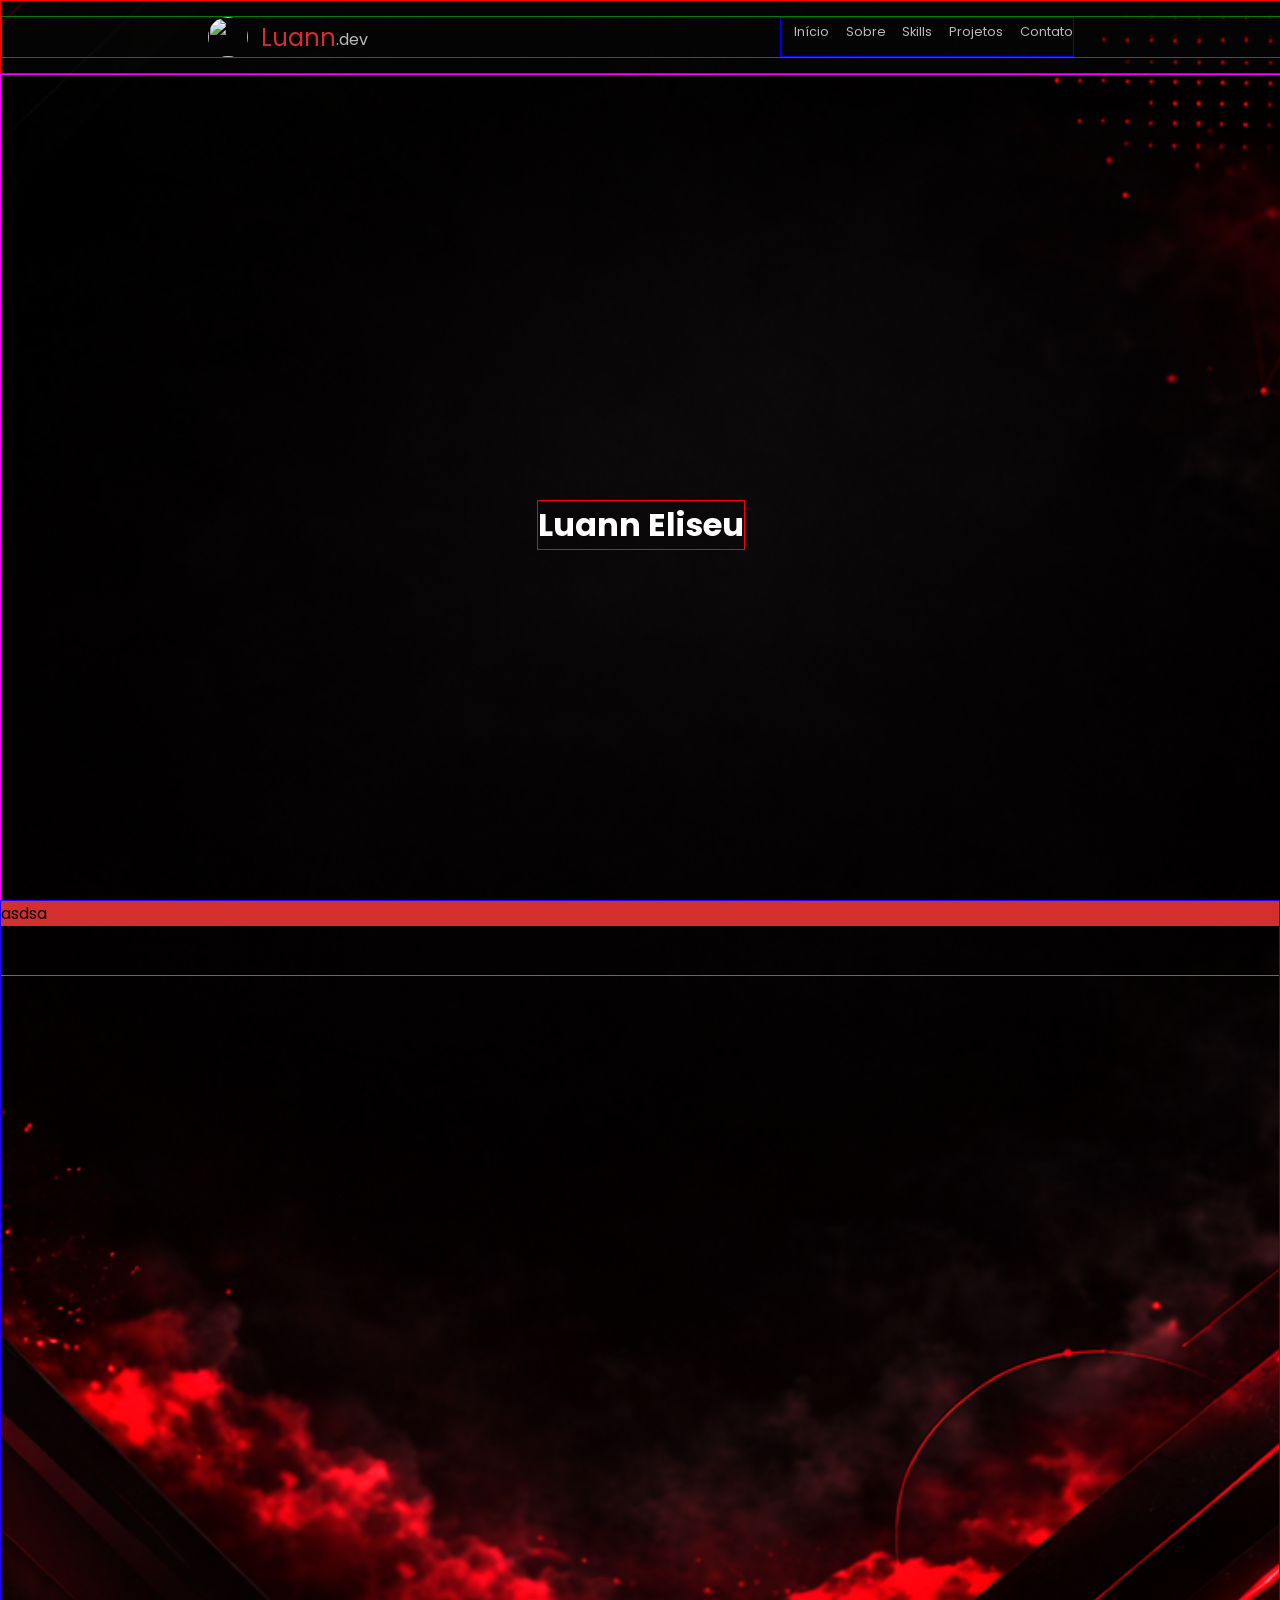
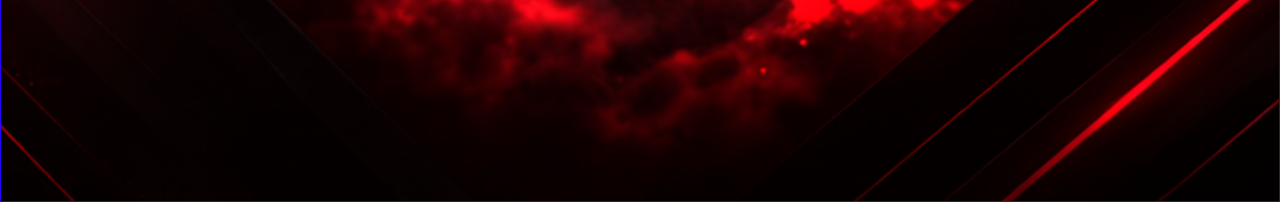
==== src/view/index.html @ 2c8ef495 "atualizando, cointainer apresentacao" ====
<!doctype html>
<html lang="pt-br">
  <head>
    <meta charset="UTF-8" />
    <meta name="viewport" content="width=device-width, initial-scale=1.0" />
    <title>Portifólio</title>
    <link rel="stylesheet" href="/src/css/index.css" />
  </head>
  <body>
    <div id="absoluto-inicio">
      <nav id="headerbar">
        <div id="bartop-mid">
          <a id="nome">
            <span id="equilibrarnome">
              <img id="iconfoto" src="/src/images/rosto40x40.jpg" />
              <span id="nomeluann">Luann</span>
              <span id="nomedev">.dev</span>
          </a>
          <nav id="navitens">
            <span>Início</span>
            <span>Sobre</span>
            <span>Skills</span>
            <span>Projetos</span>
            <span>Contato</span>
          </nav>
        </div>
      </nav>
      <div id="cointainer-apresentacao">
        <div id="bannermid"></div>
        <h1 id="nomeapresentacao">Luann Eliseu</h1>
      </div>
    </div>
    <div id="absoluto-sobremim">
      <div id="cointainer-sobre"><div>asdsa</div></div>
    </div>

    <script src="/src/scripts/script.js"></script>
  </body>
</html>
---- src/css/index.css ----
@import url("https://fonts.googleapis.com/css2?family=Poppins:ital,wght@0,100;0,200;0,300;0,400;0,500;0,600;0,700;0,800;0,900;1,100;1,200;1,300;1,400;1,500;1,600;1,700;1,800;1,900&family=Rubik:ital,wght@0,300..900;1,300..900&family=SN+Pro:ital,wght@0,200..900;1,200..900&display=swap");

/* BODY */

body {
  overflow: scroll;
  display: flex;
  font-family: Poppins;
  margin: 0;
  padding: 0;
  background-color: rgb(22, 22, 22);
  flex-direction: column;
  /* background: linear-gradient(90deg, #ebe00794 0%, #eb90079a 100%); */
  background-image: url("/src/images/fundo-parede16x.png");
  background-position: center;
  background-size: cover;
  background-repeat: no-repeat;
}

/* HEADER

Parte de cima do site, onde é responsável por toda topbar

*/

#absoluto-inicio {
  height: 100vh;
}

#headerbar {
  display: flex;
  border: 1px solid red;
  background-color: rgba(17, 17, 17, 0.253);
  width: 100%;
  color: #b9b9b9;
  position: sticky;
  height: 8vh;
  top: 0;
  z-index: 1000;
  /* height: 8vh; */
  /* justify-content: center; */
  /* justify-items: center; */
}

#bartop-mid {
  border: 1px solid green;
  width: 100%;
  align-self: center;
  display: flex;
  justify-content: space-around;
}

/* Nome */

#equilibrarnome {
  display: flex;
  align-content: center;
  text-justify: center;
  align-items: center;
}

#iconfoto {
  width: 40px;
  height: 40px;
  border-radius: 20px;
}

#iconmaior {
  width: 1vw;
  height: 1vh;
}

#iconmenor {
  padding-left: 2vh;
  width: 1vw;
  height: 1vh;
}

#nome {
  display: flex;
}

#nomeluann {
  padding-left: 1vw;
  color: #d32f2f;
  font-size: 150%;
}

#nomedev {
  padding-top: 0.4vw;
  padding-left: -10%;
  color: #b9b9b9;
}

/* OPCOES TOP BAR */

#navitens {
  border: 1px solid blue;
  align-items: center;
}

#navitens span {
  font-size: 80%;
  padding-left: 1vw;
}

/* COINTAINER APRESENTACAO */

#cointainer-apresentacao {
  border: 1px solid magenta;
  width: 100%;
  height: 100%;
  display: flex;
  align-items: center;
  justify-content: center;
}

#nomeapresentacao {
  border: 1px solid red;
  color: white;
  align-self: center;
  text-align: center;
}

/* A PARTIR DA PARTE DO SOBREMIM */

#absoluto-sobremim {
  border: 1px solid rgb(38, 0, 255);
  height: 100vh;
}

#absoluto-sobremim div {
  width: 100%;
  background-color: #d32f2f;
}
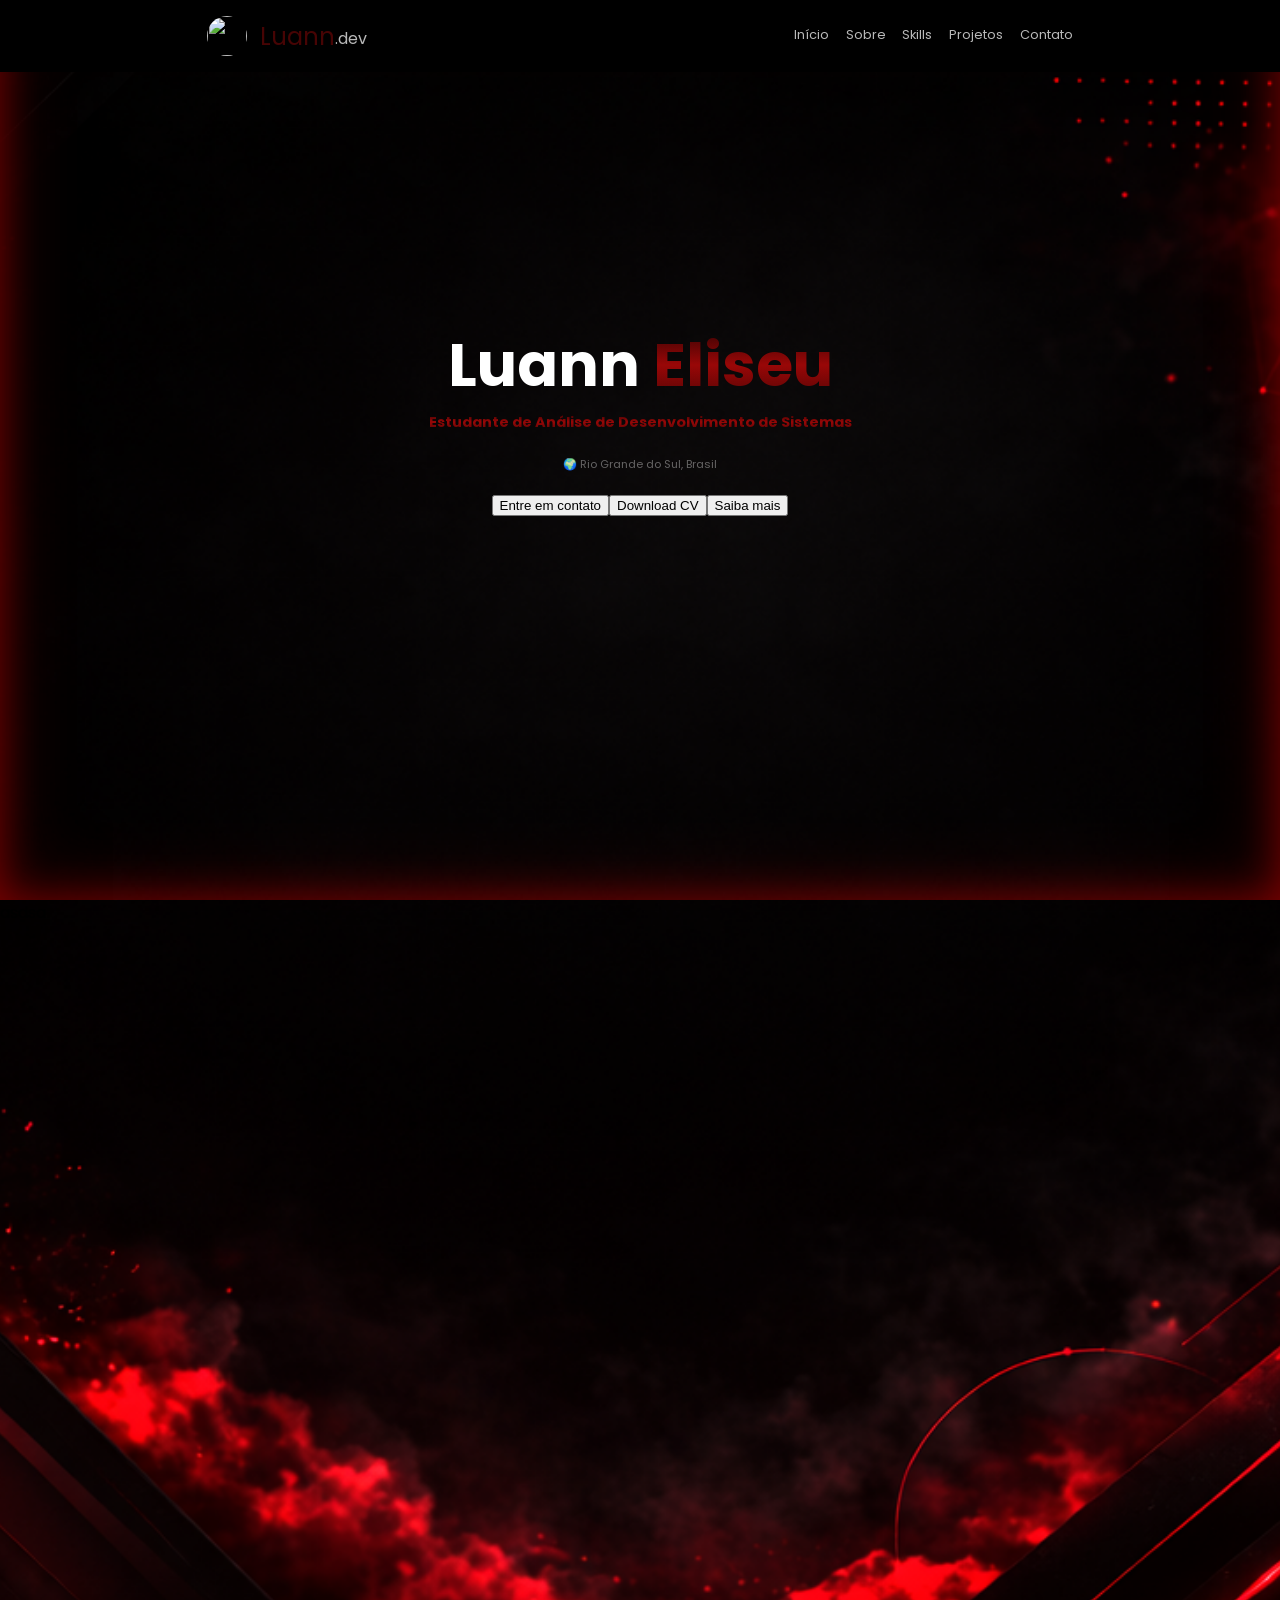
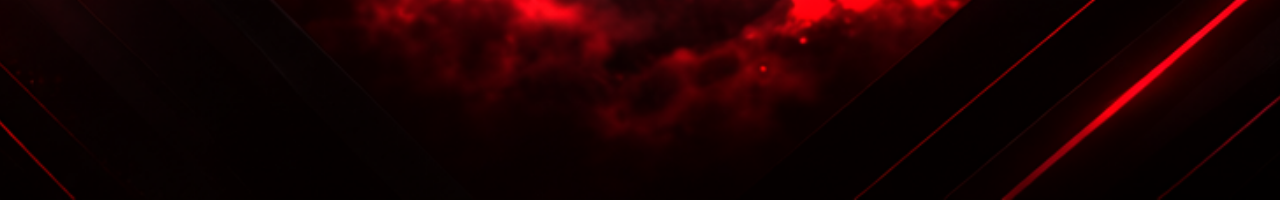
==== commit f2bf2fca: "Atualizando" ====
--- a/src/view/index.html
+++ b/src/view/index.html
@@ -5,8 +5,12 @@
     <meta name="viewport" content="width=device-width, initial-scale=1.0" />
     <title>Portifólio</title>
     <link rel="stylesheet" href="/src/css/index.css" />
+    <link rel="stylesheet" href="/teste.css">
   </head>
   <body>
+    <div class="bg">
+  <div class="glow"></div>
+</div>
     <div id="absoluto-inicio">
       <nav id="headerbar">
         <div id="bartop-mid">
@@ -26,8 +30,22 @@
         </div>
       </nav>
       <div id="cointainer-apresentacao">
-        <div id="bannermid"></div>
-        <h1 id="nomeapresentacao">Luann Eliseu</h1>
+        <div id="bannermid">
+        <div id="divnomeapresentacao"><h1 id="nomeapresentacao">Luann <span id="gradienttext">Eliseu</span></h1></div>
+        <div id="divcargo"><h2 id="cargo"><span id="gradienttext">Estudante de Análise de Desenvolvimento de Sistemas</span></h2></div>
+        <div id="divlocalizacao"><h3 id="localizacao">🌍 <span>Rio Grande do Sul, Brasil</span></h3></div>
+        <div id="divbotoes">
+          <button id="botaocontato">Entre em contato</button>
+          <button id="botaocv">Download CV</button>
+          <button id="botaosaiba">Saiba mais</button>
+        </div>
+        <div id="divsocial">
+          <button id="github" onclick=""></button>
+          <button id="linkedin"> </button>
+          <button id="ig"></button>
+          <button id="email"></button>
+        </div>
+        </div>
       </div>
     </div>
     <div id="absoluto-sobremim">
--- a/src/css/index.css
+++ b/src/css/index.css
@@ -10,7 +10,7 @@
   padding: 0;
   background-color: rgb(22, 22, 22);
   flex-direction: column;
-  /* background: linear-gradient(90deg, #ebe00794 0%, #eb90079a 100%); */
+  /* CODIGOS PARA BACKGROUND */
   background-image: url("/src/images/fundo-parede16x.png");
   background-position: center;
   background-size: cover;
@@ -29,21 +29,20 @@
 
 #headerbar {
   display: flex;
-  border: 1px solid red;
-  background-color: rgba(17, 17, 17, 0.253);
+  background-color: rgb(0, 0, 0);
   width: 100%;
   color: #b9b9b9;
-  position: sticky;
+  position: fixed;
   height: 8vh;
   top: 0;
   z-index: 1000;
+  gap: 300px;
   /* height: 8vh; */
   /* justify-content: center; */
   /* justify-items: center; */
 }
 
 #bartop-mid {
-  border: 1px solid green;
   width: 100%;
   align-self: center;
   display: flex;
@@ -82,7 +81,7 @@
 
 #nomeluann {
   padding-left: 1vw;
-  color: #d32f2f;
+  color: rgb(71, 4, 4);
   font-size: 150%;
 }
 
@@ -95,8 +94,8 @@
 /* OPCOES TOP BAR */
 
 #navitens {
-  border: 1px solid blue;
   align-items: center;
+  padding-top: 0.4%;
 }
 
 #navitens span {
@@ -107,7 +106,6 @@
 /* COINTAINER APRESENTACAO */
 
 #cointainer-apresentacao {
-  border: 1px solid magenta;
   width: 100%;
   height: 100%;
   display: flex;
@@ -115,21 +113,213 @@
   justify-content: center;
 }
 
+#bannermid {
+  display: flex;
+  flex-direction: column;
+}
+
+#divnomeapresentacao {
+  display: flex;
+  align-self: center;
+  height: 60px;
+}
+
 #nomeapresentacao {
-  border: 1px solid red;
+  font-size: 60px;
   color: white;
   align-self: center;
   text-align: center;
+  text-shadow: 1px 1px 5px rgba(112, 3, 3, 0);
+}
+
+#gradienttext {
+  background-image: linear-gradient(
+    to bottom,
+    rgb(43, 2, 2),
+    rgb(153, 7, 7),
+    rgb(71, 4, 4)
+  );
+  background-clip: text;
+  -webkit-background-clip: text;
+  /* Adicionado: */
+  -webkit-text-fill-color: transparent;
+}
+
+#divcargo {
+  display: flex;
+  align-content: flex-end;
+  text-justify: auto;
+  align-items: flex-end;
+  height: 50px;
+}
+
+#cargo {
+  color: white;
+  font-size: 90%;
+  width: 100%;
+  text-align: center;
+  text-shadow: 1px 1px 5px rgba(112, 3, 3, 0);
+}
+
+#divlocalizacao {
+  display: flex;
+  height: 50px;
+}
+
+#localizacao {
+  font-size: 70%;
+  font-weight: normal;
+  color: rgb(255, 255, 255);
+  width: 100%;
+  text-align: center;
+}
+
+#localizacao span {
+  color: rgba(255, 255, 255, 0.363);
+}
+
+#divbotoes {
+  display: flex;
+  justify-content: center;
+}
+
+#divsocial {
+  display: flex;
+  justify-content: center;
+}
+
+#github {
+  background-image: url("/src/images/github.png");
+  background-color: rgba(3, 3, 3, 0);
+  border: none;
+  color: rgba(0, 0, 0, 0);
+  background-size: cover;
+  width: 50px;
+  height: 50px;
+}
+
+#linkedin {
+  background-image: url("/src/images/linkedin.png");
+  background-color: rgba(3, 3, 3, 0);
+  border: none;
+  color: rgba(0, 0, 0, 0);
+  background-size: cover;
+  width: 50px;
+  height: 50px;
+}
+
+#ig {
+  background-image: url("/src/images/instagram.png");
+  background-color: rgba(3, 3, 3, 0);
+  border: none;
+  color: rgba(0, 0, 0, 0);
+  background-size: cover;
+  width: 50px;
+  height: 50px;
+}
+
+#email {
+  background-image: url("/src/images/email1.png");
+  background-color: rgba(3, 3, 3, 0);
+  border: none;
+  color: rgba(0, 0, 0, 0);
+  background-size: cover;
+  width: 46px;
+  height: 46px;
 }
 
 /* A PARTIR DA PARTE DO SOBREMIM */
 
 #absoluto-sobremim {
-  border: 1px solid rgb(38, 0, 255);
   height: 100vh;
 }
 
 #absoluto-sobremim div {
   width: 100%;
-  background-color: #d32f2f;
-}
+  background-color: #d32f2f00;
+}
+
+/* DEBUGS BORDERS PARA MODELAR SITE
+          ORDEM DE CRIACAO          */
+
+:root {
+  --valor-debug: 0px;
+}
+
+#headerbar {
+  border: var(--valor-debug) solid red;
+}
+
+#bartop-mid {
+  border: var(--valor-debug) solid green;
+}
+
+#navitens {
+  border: var(--valor-debug) solid blue;
+}
+
+#cointainer-apresentacao {
+  border: var(--valor-debug) solid rgb(82, 2, 2);
+}
+
+#bannermid {
+  border: var(--valor-debug) solid green;
+}
+
+#divnomeapresentacao {
+  border: var(--valor-debug) solid yellow;
+}
+
+#nomeapresentacao {
+  border: var(--valor-debug) solid red;
+}
+
+#divcargo {
+  border: var(--valor-debug) solid rgb(0, 255, 34);
+}
+
+#cargo {
+  border: var(--valor-debug) solid rgb(55, 0, 255);
+}
+
+#divlocalizacao {
+  border: var(--valor-debug) solid rgb(55, 0, 255);
+}
+
+#localizacao {
+  border: var(--valor-debug) solid rgb(0, 255, 34);
+}
+
+#absoluto-sobremim {
+  border: var(--valor-debug) solid rgb(38, 0, 255);
+}
+
+#divbotoes {
+  border: var(--valor-debug) solid darkgreen;
+}
+
+#divsocial {
+  border: var(--valor-debug) solid maroon;
+}
+
+.glow {
+  position: absolute;
+  inset: 0;
+  box-shadow:
+    inset 0 0 40px rgba(255, 0, 0, 0.4),
+    inset 0 0 80px rgba(255, 0, 0, 0.2);
+  animation: pulse 4s ease-in-out infinite;
+  pointer-events: none;
+}
+
+@keyframes pulse {
+  0% {
+    opacity: 0.7;
+  }
+  50% {
+    opacity: 1;
+  }
+  100% {
+    opacity: 0.7;
+  }
+}
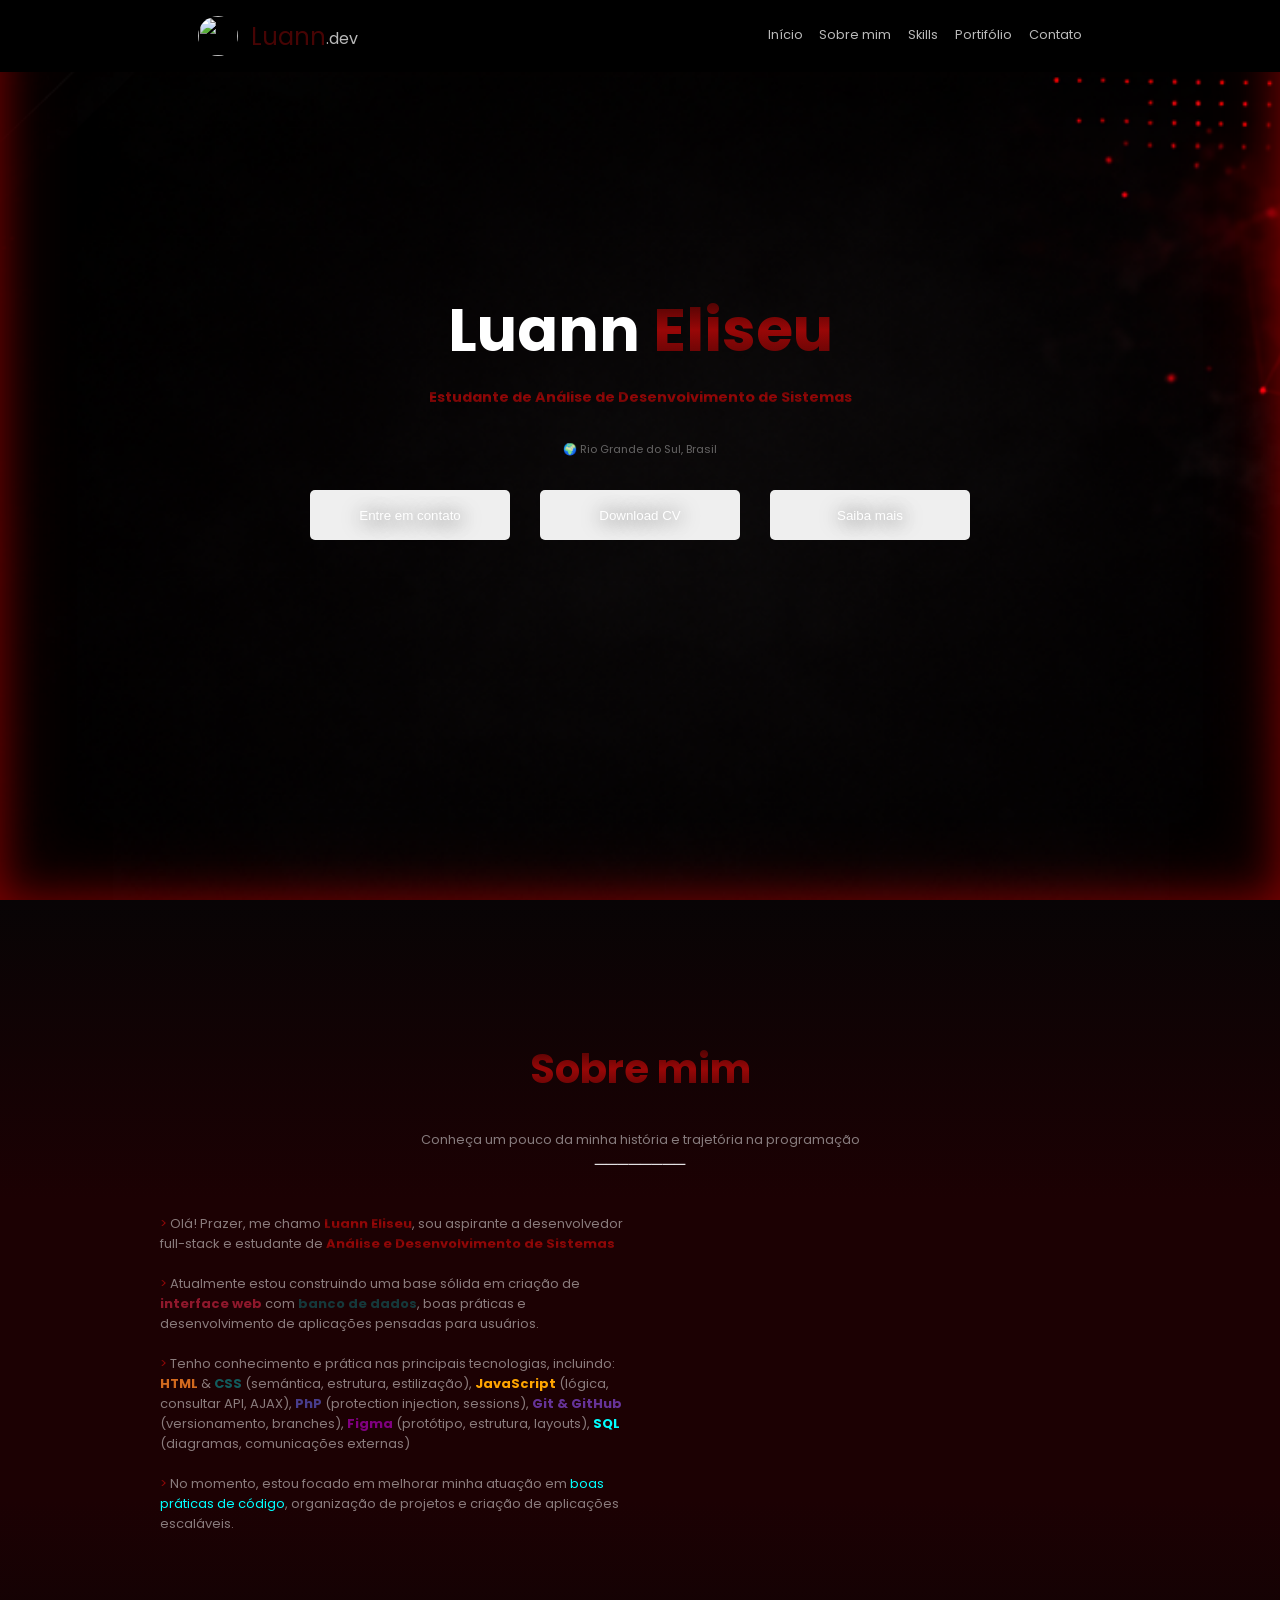
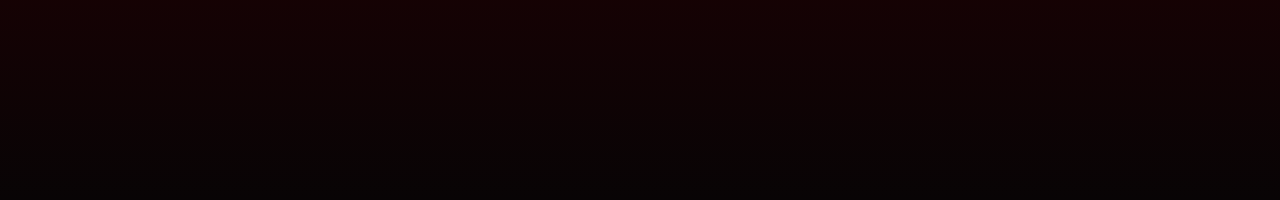
==== commit 7dabe19b: "Enviando os arquivos de ontem" ====
--- a/src/view/index.html
+++ b/src/view/index.html
@@ -8,10 +8,10 @@
     <link rel="stylesheet" href="/teste.css">
   </head>
   <body>
-    <div class="bg">
+    <div id="absoluto-inicio">
+          <div class="bg">
   <div class="glow"></div>
-</div>
-    <div id="absoluto-inicio">
+</div> 
       <nav id="headerbar">
         <div id="bartop-mid">
           <a id="nome">
@@ -22,9 +22,9 @@
           </a>
           <nav id="navitens">
             <span>Início</span>
-            <span>Sobre</span>
+            <span>Sobre mim</span>
             <span>Skills</span>
-            <span>Projetos</span>
+            <span>Portifólio</span>
             <span>Contato</span>
           </nav>
         </div>
@@ -49,7 +49,40 @@
       </div>
     </div>
     <div id="absoluto-sobremim">
-      <div id="cointainer-sobre"><div>asdsa</div></div>
+      <div id="cointainer-sobre">
+        <div id="titulo-sobre">
+          <div id="titulo-principal"><h1 id="gradienttext">Sobre mim</h1></div>
+          <div id="sub-titulo"><span>Conheça um pouco da minha história e trajetória na programação</span></div>
+          <div id="bar-titulo">────────</div>
+        </div>
+        <div id="conteudo-sobre">
+          <div id="parte-esq-sobre">
+            <div id="sobre-text">
+              <br>
+              <p>
+                <span id="gradienttext">></span> Olá! Prazer, me chamo <span id="gradienttext" class="bold">Luann Eliseu</span>, sou aspirante a desenvolvedor full-stack e estudante de <span id="gradienttext" class="bold">Análise e Desenvolvimento de Sistemas</span>
+                <br><br> 
+                <span id="gradienttext">></span> Atualmente estou construindo uma base sólida em criação de <span class="bold" style="color: rgb(143, 24, 44);">interface web </span> com <span class="bold" style="color: rgba(0, 255, 255, 0.225);">banco de dados</span>, boas práticas e desenvolvimento de aplicações pensadas para usuários.
+                <br><br>
+                <span id="gradienttext">></span> Tenho conhecimento e prática nas principais tecnologias, incluindo: <span class="bold" style="color: chocolate;">HTML</span> & <span class="bold" style="color: rgba(0, 255, 255, 0.358);">CSS</span> (semántica, estrutura, estilização),
+                <span class="bold" style="color: orange;">JavaScript</span> (lógica, consultar API, AJAX), <span class="bold" style="color: darkslateblue;">PhP</span> (protection injection, sessions), <span class="bold" style="color: rebeccapurple;">Git & GitHub</span> (versionamento, branches), 
+                <span class="bold" style="color: purple;">Figma</span> (protótipo, estrutura, layouts), <span class="bold" style="color: cyan;">SQL</span> (diagramas, comunicações externas)
+                <br><br>
+                <span id="gradienttext">></span> No momento, estou focado em melhorar minha atuação em <span style="color: cyan;">boas práticas de código</span>, organização de projetos e criação de aplicações escaláveis.
+              </p>
+            </div>
+          </div>
+          <div id="parte-dir-sobre">
+            <div id="container-mid-sobre-right">
+              <div id="left-top-sobre"></div>
+              <div id="left-bottom-sobre"></div>
+              <div id="right-top-sobre"></div>
+              <div id="right-bottom-sobre"></div>
+            </div>
+          </div>
+        </div>
+        </div>
+      </div>
     </div>
 
     <script src="/src/scripts/script.js"></script>
--- a/src/css/index.css
+++ b/src/css/index.css
@@ -6,6 +6,7 @@
   overflow: scroll;
   display: flex;
   font-family: Poppins;
+  width: 100%;
   margin: 0;
   padding: 0;
   background-color: rgb(22, 22, 22);
@@ -15,6 +16,58 @@
   background-position: center;
   background-size: cover;
   background-repeat: no-repeat;
+  flex-direction: column;
+}
+
+/* .bg {
+  position: absolute;
+}
+
+.glow {
+  position: absolute;
+  inset: 0;
+  box-shadow:
+    inset 0 0 40px rgba(255, 0, 0, 0.4),
+    inset 0 0 80px rgba(255, 0, 0, 0.2);
+  animation: pulse 4s ease-in-out infinite;
+  pointer-events: none;
+  z-index: 1000;
+} */
+
+/* ANIMAÇÕES */
+
+@keyframes pulse {
+  0% {
+    opacity: 0.7;
+  }
+  50% {
+    opacity: 1;
+  }
+  100% {
+    opacity: 0.7;
+  }
+}
+
+@keyframes voltabotao {
+  0% {
+    box-shadow: 0px 0px 0px rgba(8, 8, 8, 0);
+  }
+  25% {
+    box-shadow: 0px 0px 30px rgba(255, 0, 0, 0.384);
+  }
+  50% {
+    box-shadow: 0px 0px 30px rgba(255, 0, 0, 0.384);
+  }
+  75% {
+    box-shadow: 0px 0px 30px rgba(255, 0, 0, 0.384);
+  }
+  100% {
+    box-shadow: 0px 0px 0px rgba(8, 8, 8, 0);
+  }
+}
+
+.bold {
+  font-weight: bold;
 }
 
 /* HEADER
@@ -24,7 +77,15 @@
 */
 
 #absoluto-inicio {
+  display: flex;
   height: 100vh;
+  width: 100%;
+  inset: 0;
+  box-shadow:
+    inset 0 0 40px rgba(255, 0, 0, 0.4),
+    inset 0 0 80px rgba(255, 0, 0, 0.2);
+  animation: pulse 4s ease-in-out infinite;
+  /* pointer-events: none; -- comando perigoso*/
 }
 
 #headerbar {
@@ -56,6 +117,15 @@
   align-content: center;
   text-justify: center;
   align-items: center;
+  transform: scale(1);
+  transition:
+    transform 0.6s ease-in-out,
+    text-shadow 0.6s ease-in-out;
+}
+
+#equilibrarnome:hover {
+  transform: scale(1.2);
+  text-shadow: 2px 2px 20px rgb(2, 2, 2);
 }
 
 #iconfoto {
@@ -116,6 +186,7 @@
 #bannermid {
   display: flex;
   flex-direction: column;
+  gap: 10px;
 }
 
 #divnomeapresentacao {
@@ -181,11 +252,84 @@
 #divbotoes {
   display: flex;
   justify-content: center;
+  gap: 30px;
+}
+
+#botaocontato {
+  width: 200px;
+  height: 50px;
+  border: none;
+  border-radius: 5px;
+  background: linear-gradient(to bottom, rgb(73, 0, 0));
+  color: white;
+  transition:
+    transform 0.6s ease-in-out,
+    box-shadow 0.6s ease-in-out,
+    text-shadow 0.6s ease-in-out;
+  box-shadow: 0px 0px 0px rgba(8, 8, 8, 0);
+  outline: none;
+  transform: scale(1);
+  text-shadow: 2px 2px 20px rgba(20, 20, 20, 0.87);
+}
+
+#botaocontato:hover {
+  transform: scale(1.05);
+  box-shadow: 0px 0px 30px rgba(255, 0, 0, 0.384);
+  text-shadow: 2px 2px 20px rgb(250, 246, 246);
+}
+
+#botaocv {
+  width: 200px;
+  height: 50px;
+  border: none;
+  border-radius: 5px;
+  background-image: linear-gradient(to bottom, rgb(73, 0, 0));
+  color: white;
+  text-shadow: 1px 1px 20px black;
+  transition:
+    transform 0.6s ease-in-out,
+    box-shadow 0.6s ease-in-out,
+    text-shadow 0.6s ease-in-out;
+}
+
+#botaocv:hover {
+  transform: scale(1.05);
+  box-shadow: 0px 0px 30px rgba(255, 0, 0, 0.384);
+  text-shadow: 2px 2px 20px rgb(250, 246, 246);
+}
+
+#botaosaiba {
+  width: 200px;
+  height: 50px;
+  border: none;
+  border-radius: 5px;
+  background-image: linear-gradient(to bottom, rgb(73, 0, 0));
+  color: white;
+  text-shadow: 1px 1px 20px black;
+  transition:
+    transform 0.6s ease-in-out,
+    box-shadow 0.6s ease-in-out,
+    text-shadow 0.6s ease-in-out;
+}
+
+#botaosaiba:hover {
+  transform: scale(1.05);
+  box-shadow: 0px 0px 30px rgba(255, 0, 0, 0.384);
+  text-shadow: 2px 2px 20px rgb(250, 246, 246);
 }
 
 #divsocial {
   display: flex;
   justify-content: center;
+  gap: 10px;
+}
+
+#divsocial button {
+  transition: transform 0.6s ease-in-out;
+}
+
+#divsocial button:hover {
+  transform: scale(1.2);
 }
 
 #github {
@@ -231,12 +375,61 @@
 /* A PARTIR DA PARTE DO SOBREMIM */
 
 #absoluto-sobremim {
+  width: 100%;
   height: 100vh;
-}
-
-#absoluto-sobremim div {
-  width: 100%;
   background-color: #d32f2f00;
+  background-image: linear-gradient(
+    rgb(8, 4, 5),
+    rgb(28, 1, 3),
+    /* rgb(50, 2, 8),
+    rgb(50, 2, 8),       rgb(28, 1, 3),
+    rgb(50, 2, 8), */
+    rgb(28, 1, 3),
+    rgb(8, 4, 5)
+  );
+  display: flex;
+  justify-content: center;
+  align-items: center;
+  align-content: center;
+}
+
+#cointainer-sobre {
+  width: 75%;
+  height: 75vh;
+  display: flex;
+  flex-direction: column;
+}
+
+#titulo-sobre {
+  text-align: center;
+  color: rgb(243, 243, 245);
+}
+
+#titulo-principal h1 {
+  font-size: 250%;
+}
+
+#sub-titulo span {
+  font-size: 80%;
+  opacity: 50%;
+}
+
+#conteudo-sobre {
+  display: flex;
+  height: 100vh;
+}
+
+#parte-esq-sobre {
+  width: 50%;
+}
+
+#sobre-text p {
+  color: rgba(255, 255, 255, 0.484);
+  font-size: small;
+}
+
+#parte-dir-sobre {
+  width: 50%;
 }
 
 /* DEBUGS BORDERS PARA MODELAR SITE
@@ -246,6 +439,10 @@
   --valor-debug: 0px;
 }
 
+.glow {
+  border: var(--valor-debug) solid pink;
+}
+
 #headerbar {
   border: var(--valor-debug) solid red;
 }
@@ -302,24 +499,50 @@
   border: var(--valor-debug) solid maroon;
 }
 
-.glow {
-  position: absolute;
-  inset: 0;
-  box-shadow:
-    inset 0 0 40px rgba(255, 0, 0, 0.4),
-    inset 0 0 80px rgba(255, 0, 0, 0.2);
-  animation: pulse 4s ease-in-out infinite;
-  pointer-events: none;
-}
-
-@keyframes pulse {
-  0% {
-    opacity: 0.7;
-  }
-  50% {
-    opacity: 1;
-  }
-  100% {
-    opacity: 0.7;
-  }
-}
+#absoluto-sobremim {
+  border: var(--valor-debug) solid maroon;
+}
+
+#cointainer-sobre {
+  border: var(--valor-debug) solid darkgreen;
+}
+
+#titulo-sobre {
+  border: var(--valor-debug) solid rgb(38, 0, 255);
+}
+
+#conteudo-sobre {
+  border: var(--valor-debug) solid red;
+}
+
+#parte-esq-sobre {
+  border: var(--valor-debug) solid pink;
+}
+
+#sobre-text {
+  border: var(--valor-debug) solid rgb(161, 36, 1);
+}
+
+#parte-dir-sobre {
+  border: var(--valor-debug) solid rgb(1, 161, 95);
+}
+
+#container-mid-sobre-right {
+  border: var(--valor-debug) solid rgb(32, 2, 2);
+}
+
+#left-top-sobre {
+  border: var(--valor-debug) solid rgb(255, 255, 255);
+}
+
+#left-bottom-sobre {
+  border: var(--valor-debug) solid rgb(3, 123, 13);
+}
+
+#right-top-sobre {
+  border: var(--valor-debug) solid rgb(3, 3, 123);
+}
+
+#right-bottom-sobre {
+  border: var(--valor-debug) solid rgb(3, 123, 95);
+}
